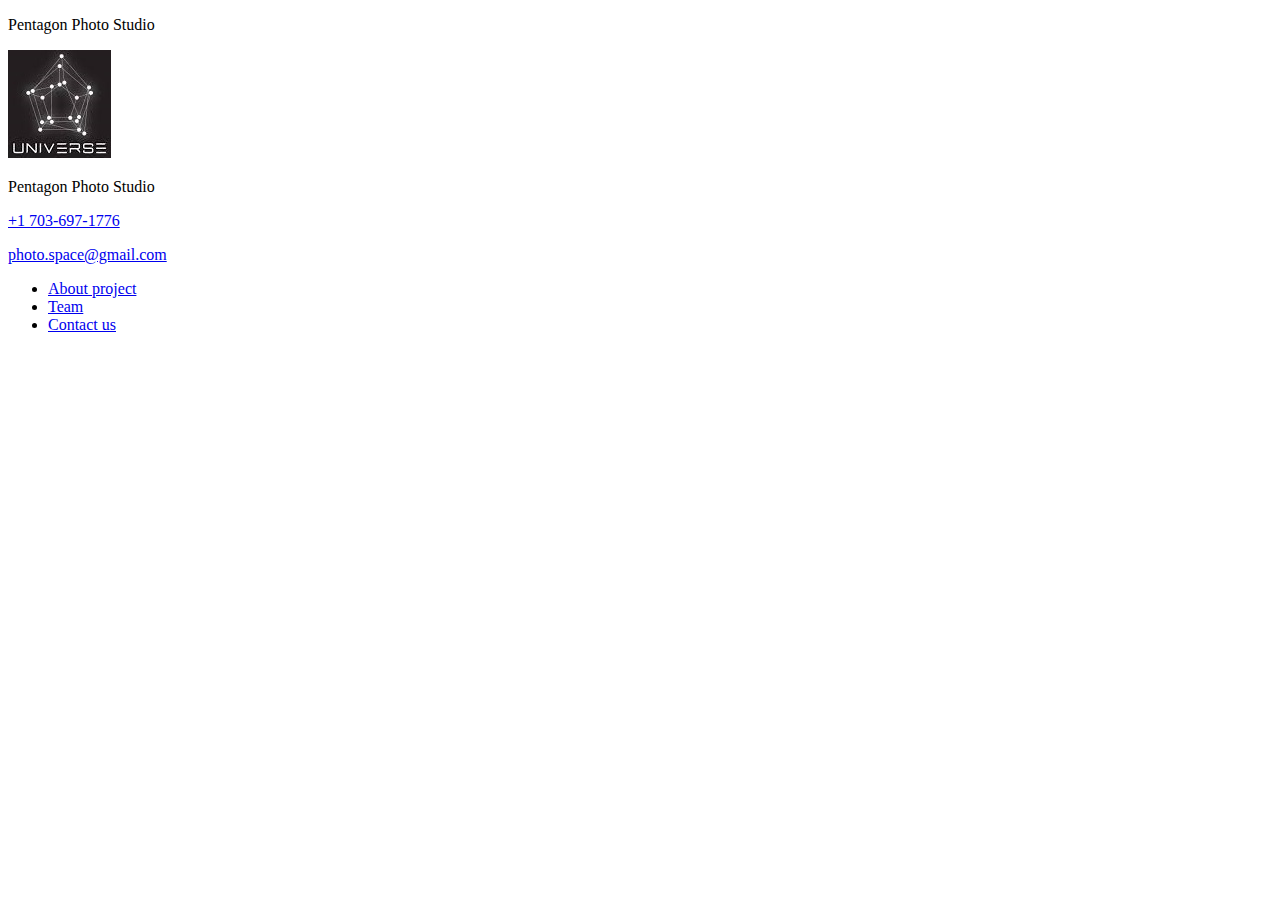
==== index.html @ bc31dbc4 "Rename index1.html to index.html" ====
<!DOCTYPE html>
<html lang="en">
<head>
    <meta charset="UTF-8">
    <meta name="viewport" content="width=device-width, initial-scale=1.0">
    <meta http-equiv="X-UA-Compatible" content="ie=edge">
    <title>Pentagon Photo Studio</title>
</head>
<body>
<p>Pentagon Photo Studio</p>

    <header class="header">
        <div class="container">

            <div class="header_top">

                <div class="logo">
                    <a href="#">
                        <img src="img/logo.jpg" alt="Pentagon Universe">
                    </a>
                </div>

                <p>Pentagon Photo Studio</p>

                <p><a href="tel:+1 703-697-1776">+1 703-697-1776</a></p>
                <p><a href="mailto:photo.space@gmail.com">photo.space@gmail.com</a></p>

                <nav class="menu">
                    <ul>
                        <li><a href="About_project.html">About project</a></li>
                        <li><a href="Team.html">Team</a></li>
                        <li><a href="Contact_us.html">Contact us</a></li>
                    </ul>
                </nav>

            </div>
        </div>
    </header>

</body>
</html>
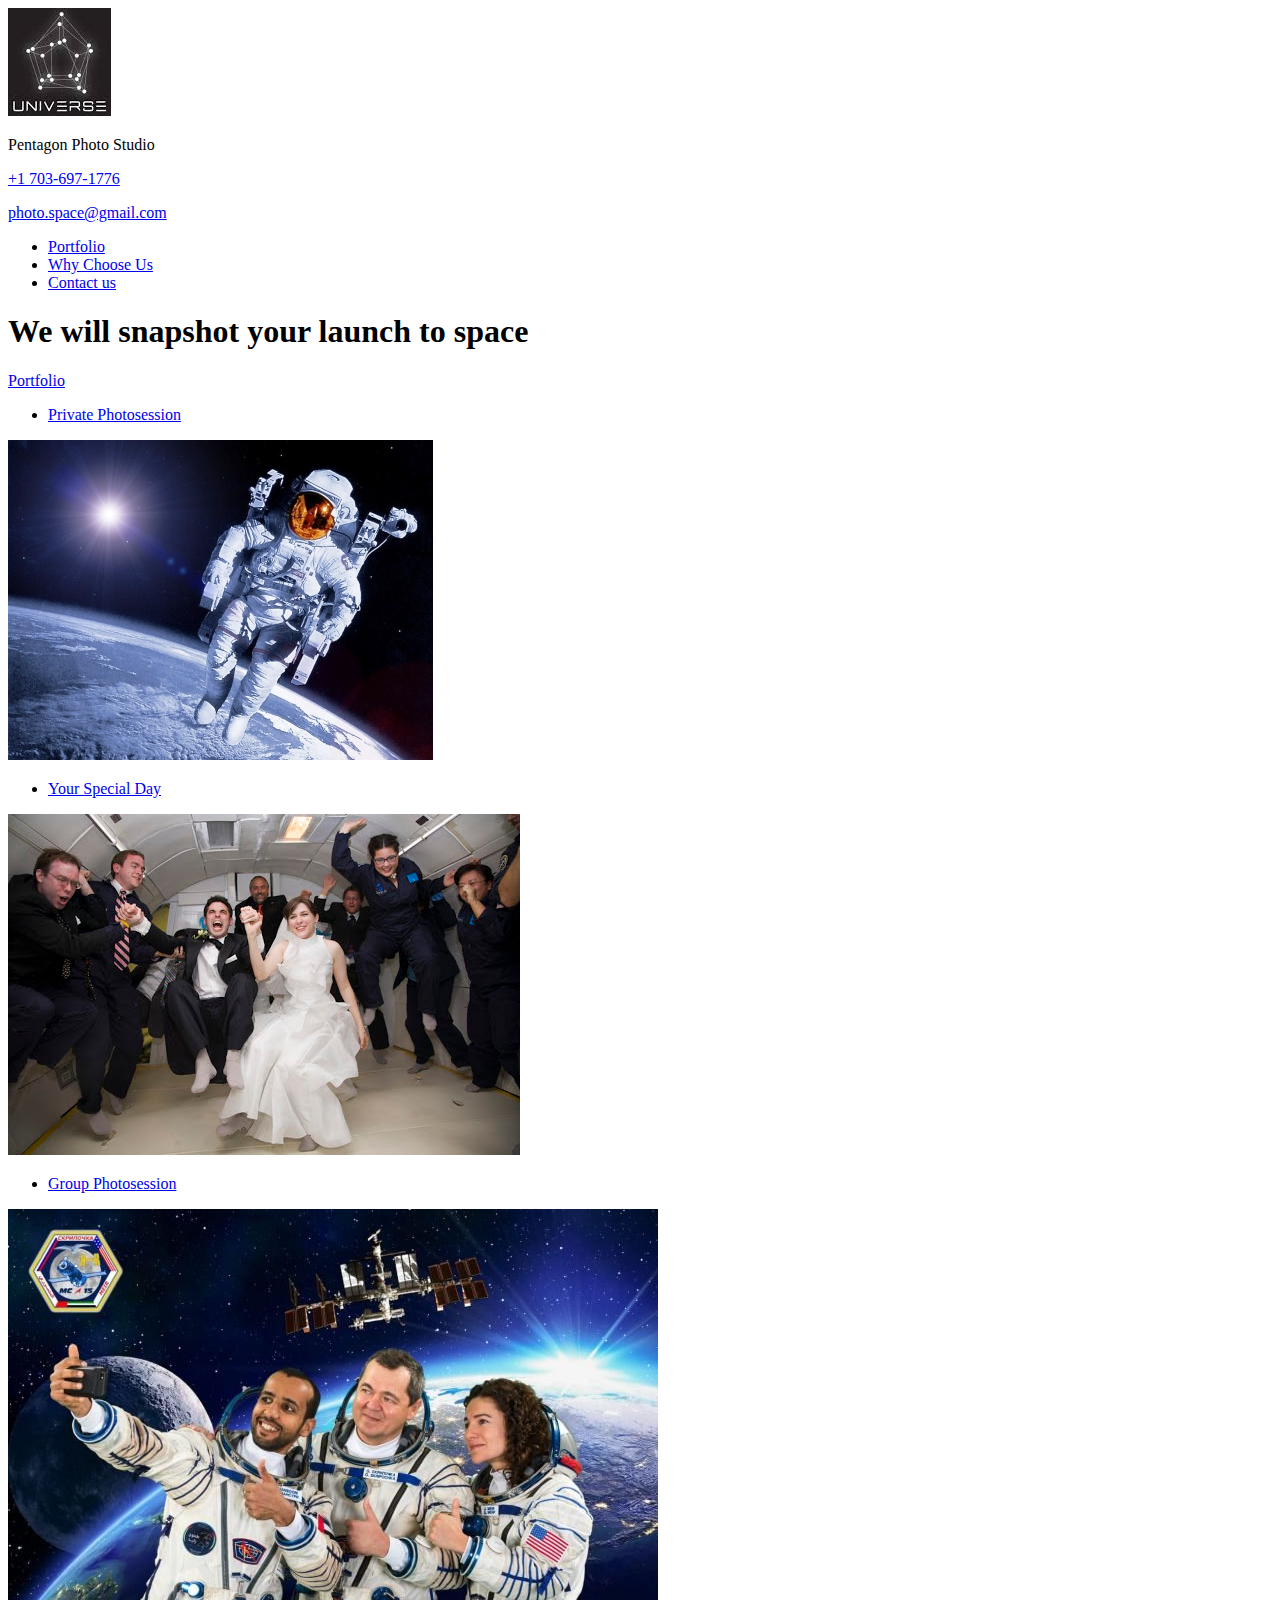
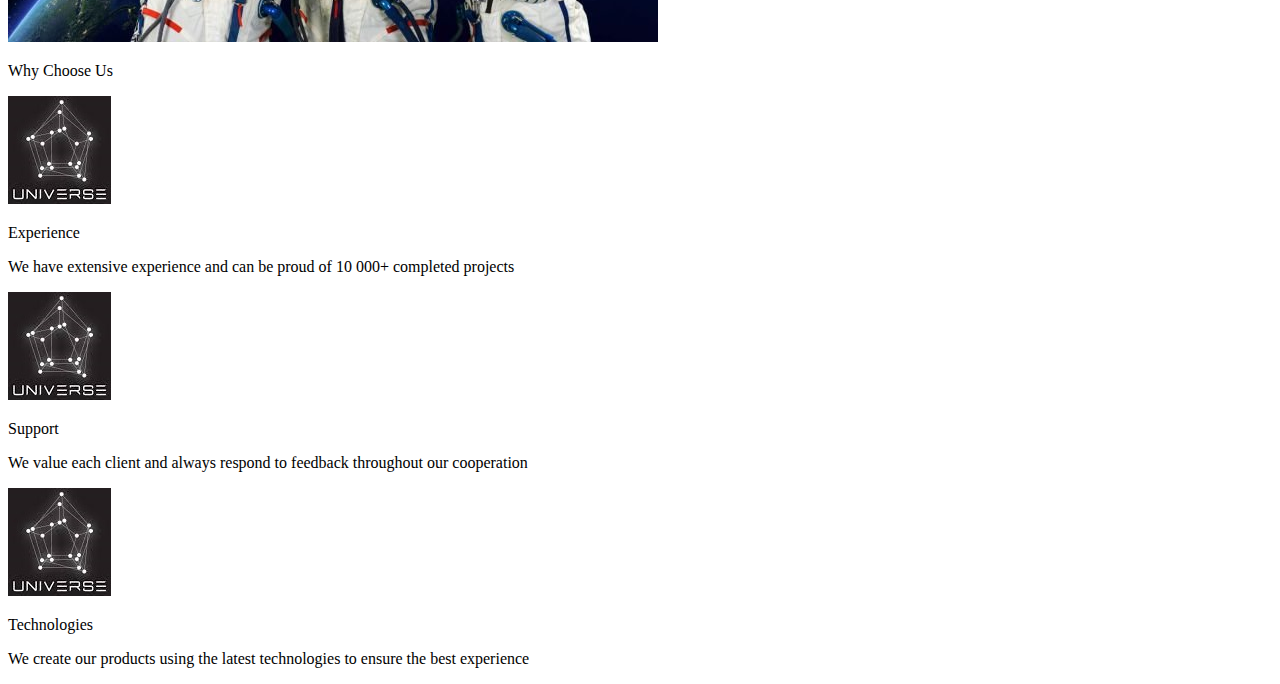
==== commit aa48b4dd: "html+css" ====
--- a/index.html
+++ b/index.html
@@ -5,9 +5,9 @@
     <meta name="viewport" content="width=device-width, initial-scale=1.0">
     <meta http-equiv="X-UA-Compatible" content="ie=edge">
     <title>Pentagon Photo Studio</title>
+
 </head>
 <body>
-<p>Pentagon Photo Studio</p>
 
     <header class="header">
         <div class="container">
@@ -22,14 +22,14 @@
 
                 <p>Pentagon Photo Studio</p>
 
-                <p><a href="tel:+1 703-697-1776">+1 703-697-1776</a></p>
+                <p><a href="tel:+17036971776">+1 703-697-1776</a></p>
                 <p><a href="mailto:photo.space@gmail.com">photo.space@gmail.com</a></p>
 
                 <nav class="menu">
                     <ul>
-                        <li><a href="About_project.html">About project</a></li>
-                        <li><a href="Team.html">Team</a></li>
-                        <li><a href="Contact_us.html">Contact us</a></li>
+                        <li><a href="portfolio.html">Portfolio</a></li>
+                        <li><a href="why_choose_us">Why Choose Us</a></li>
+                        <li><a href="contact_us.html">Contact us</a></li>
                     </ul>
                 </nav>
 
@@ -37,5 +37,47 @@
         </div>
     </header>
 
+        <div class="portfolio">
+            <h1>We will snapshot your launch to space</h1>
+            <a href="portfolio.html">Portfolio</a>
+                <ul>
+                <li><a href="portfolio.html">Private Photosession</a></li>
+                </ul>
+                <img src="img/cosmo.jpg" alt="Cosmonaut in Open Space">
+
+                <ul>
+                <li><a href="portfolio.html">Your Special Day</a></li>
+                </ul>
+                <img src="img/cosmo3.jpg" alt="wedding Day in Open Space">
+
+                <ul>
+                <li><a href="portfolio.html">Group Photosession</a></li>
+                </ul>
+                <img src="img/cosmo2.jpg" alt="Сool Guys in Open Space">
+                
+        </div>
+
+        <div class="why_choose_us">
+            <p>Why Choose Us</p>
+
+            <img src="img/logo.jpg" alt="Experience">
+            <p>Experience</p>
+            <p>We have extensive experience and can be proud of  10 000+ completed projects</p>
+            
+            <img src="img/logo.jpg" alt="Support">
+            <p>Support</p>
+            <p>We value each client and always respond to feedback throughout our cooperation</p>
+            
+            <img src="img/logo.jpg" alt="Technologies">
+            <p>Technologies</p>
+            <p>We create our products using the latest technologies to ensure the best experience</p>
+            
+        </div>
+
+        <div class="contact_us">
+
+        </div>
+
+
 </body>
 </html>
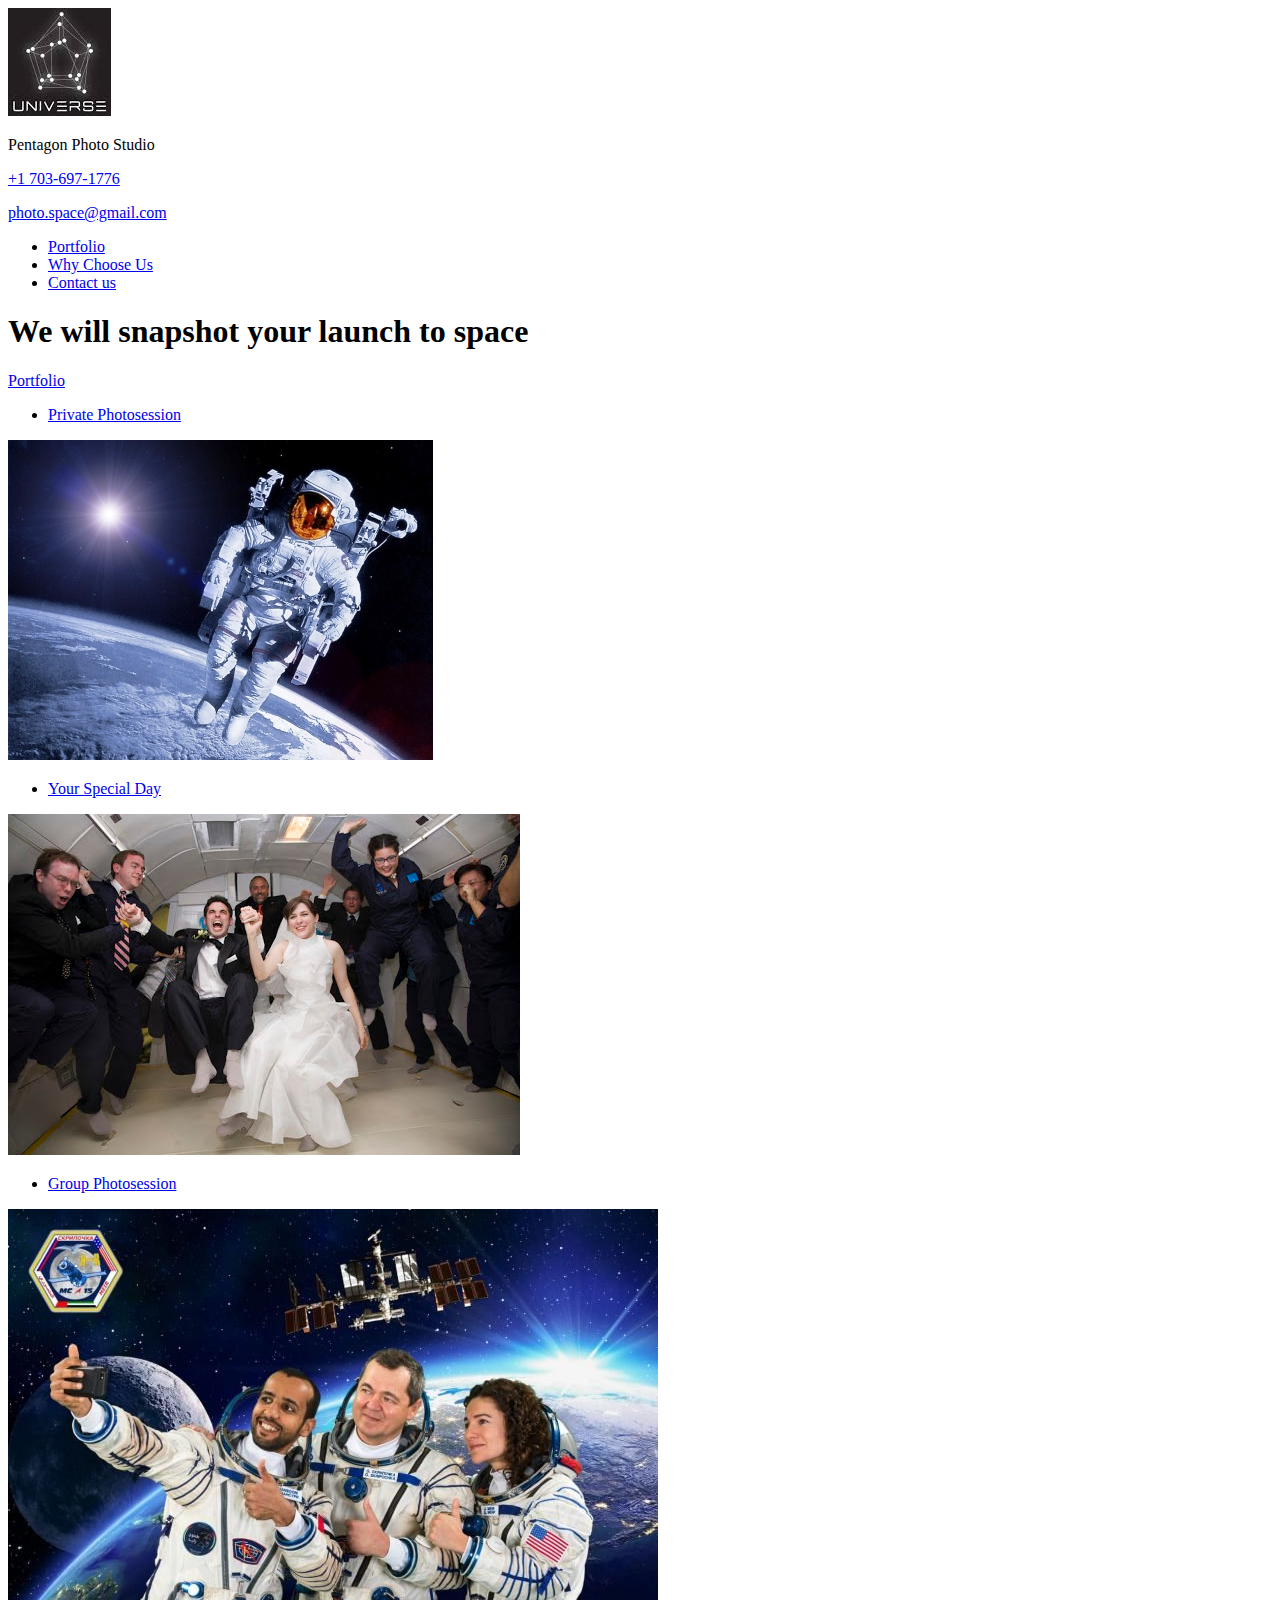
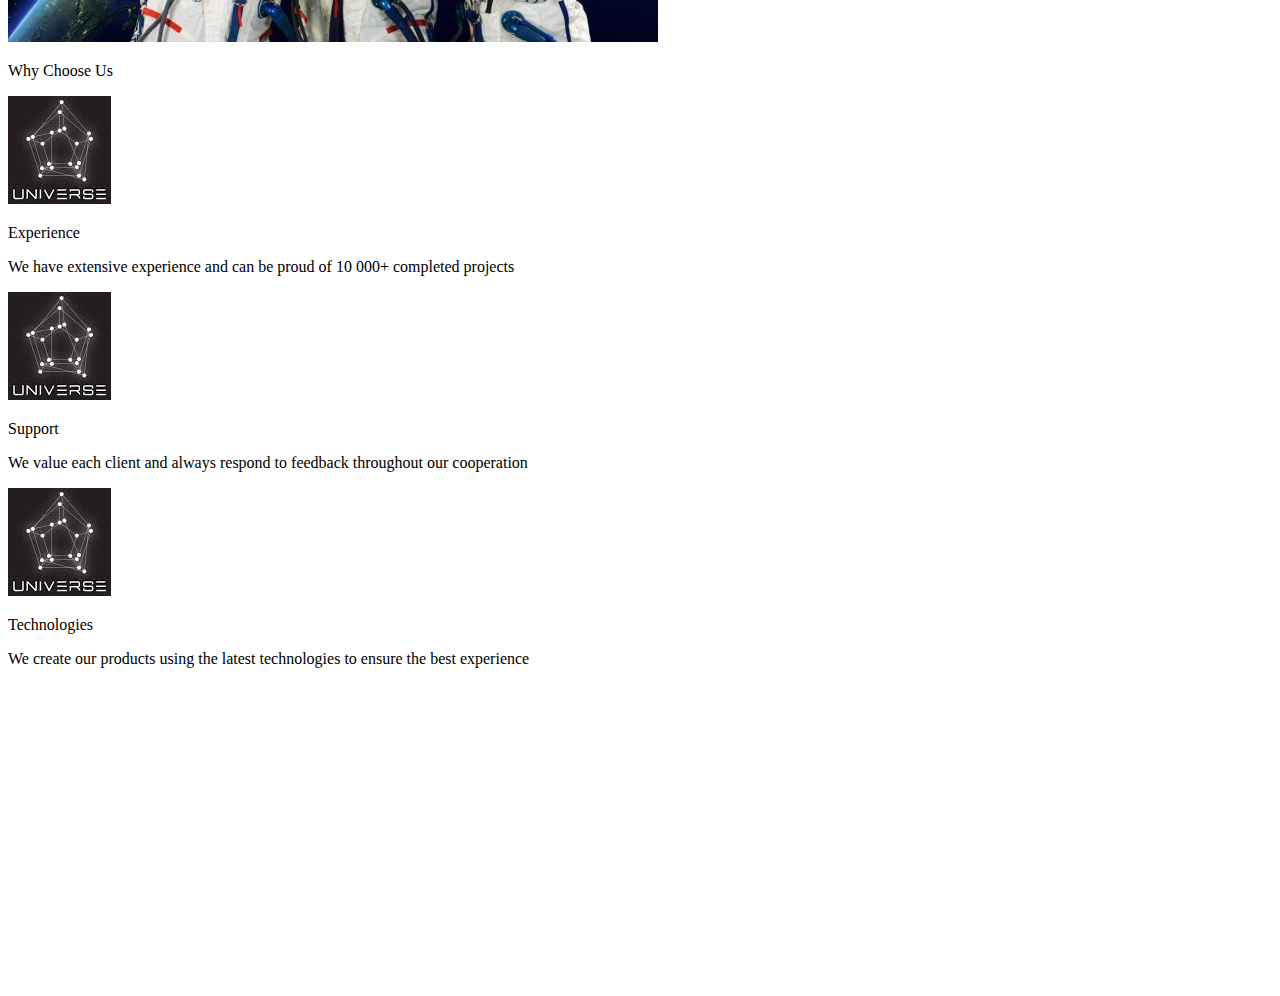
==== commit ea6e9137: "Map" ====
--- a/index.html
+++ b/index.html
@@ -75,7 +75,10 @@
         </div>
 
         <div class="contact_us">
-
+            
+            <div class="google_maps">
+                <iframe src="https://www.google.com/maps/embed?pb=!1m18!1m12!1m3!1d3106.2797319040046!2d-77.05855398515571!3d38.871841356056244!2m3!1f0!2f0!3f0!3m2!1i1024!2i768!4f13.1!3m3!1m2!1s0x89b7ab9a6c1f49d3%3A0x35ebc05b657f7127!2sUS%20Defense%20Department!5e0!3m2!1sru!2sua!4v1581928015168!5m2!1sru!2sua" width="50%" height="300" frameborder="0" style="border:0;" allowfullscreen=""></iframe>
+            </div>
         </div>
 
 
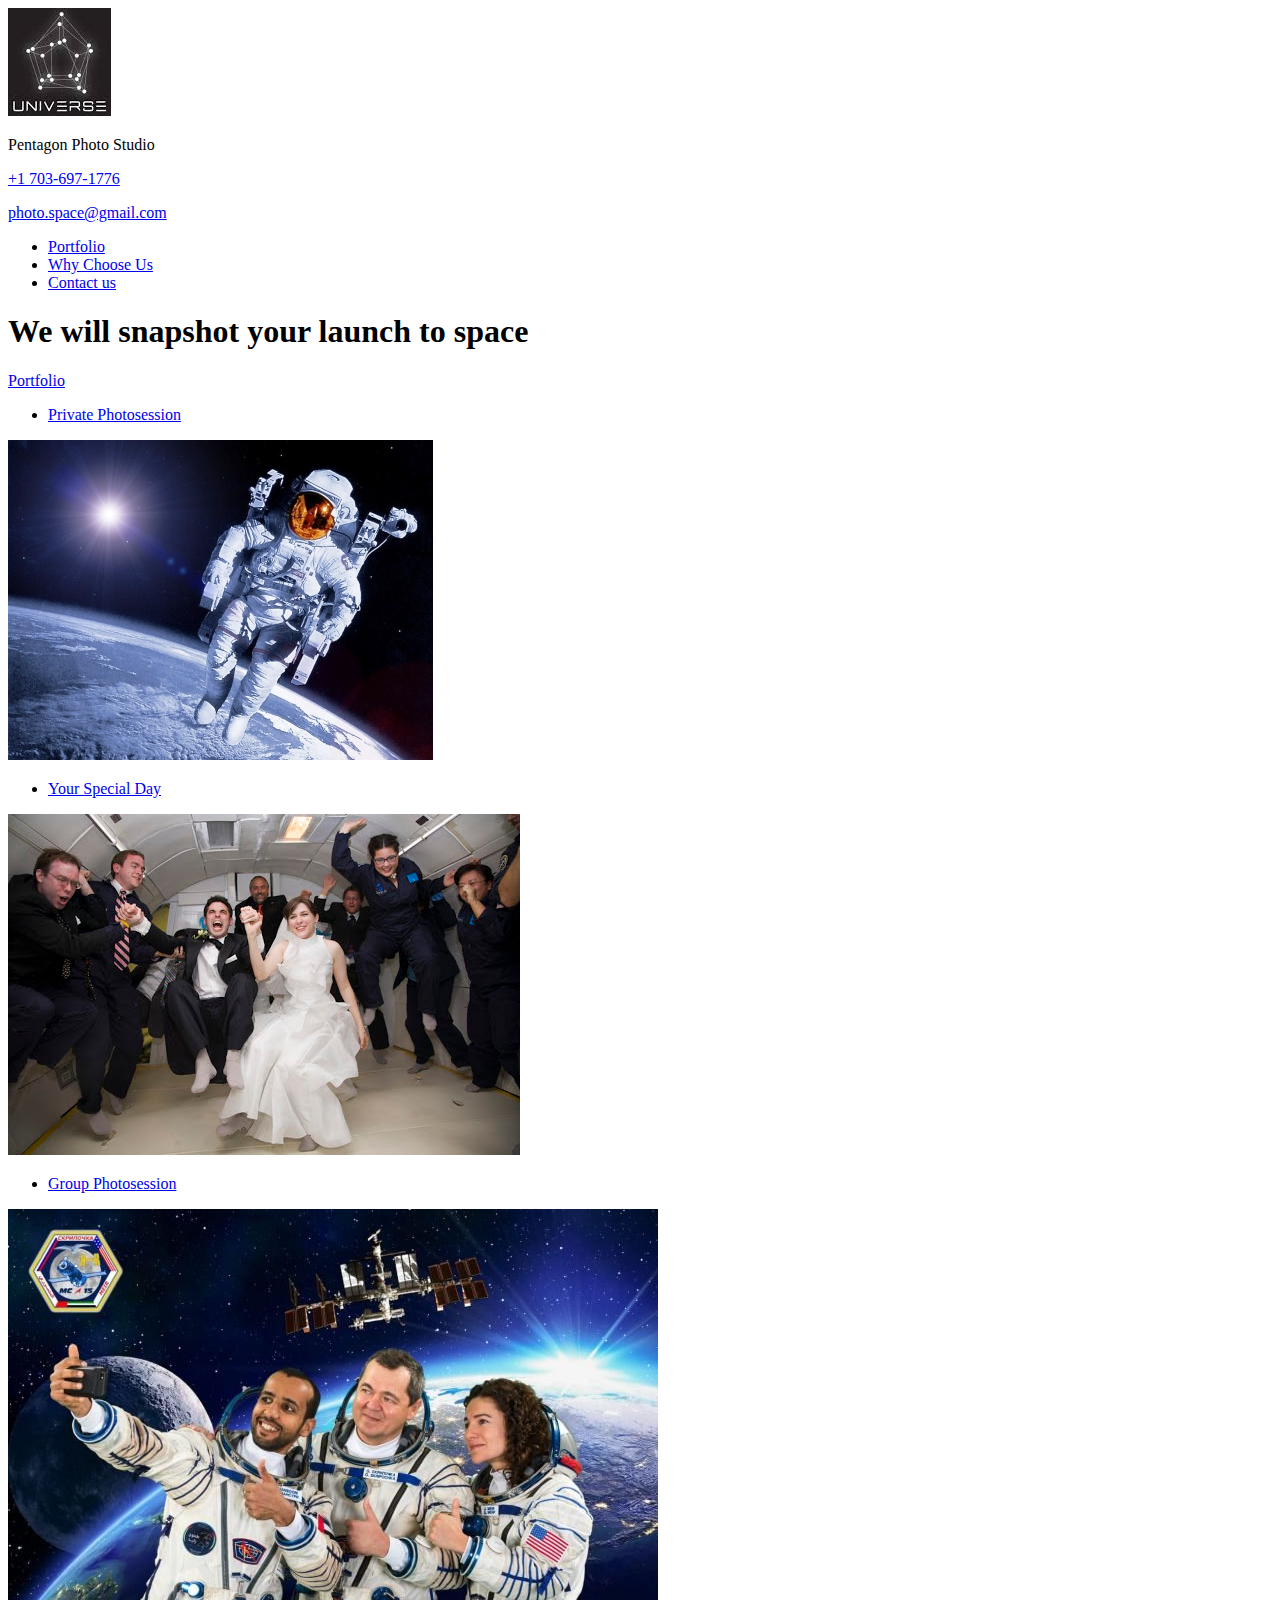
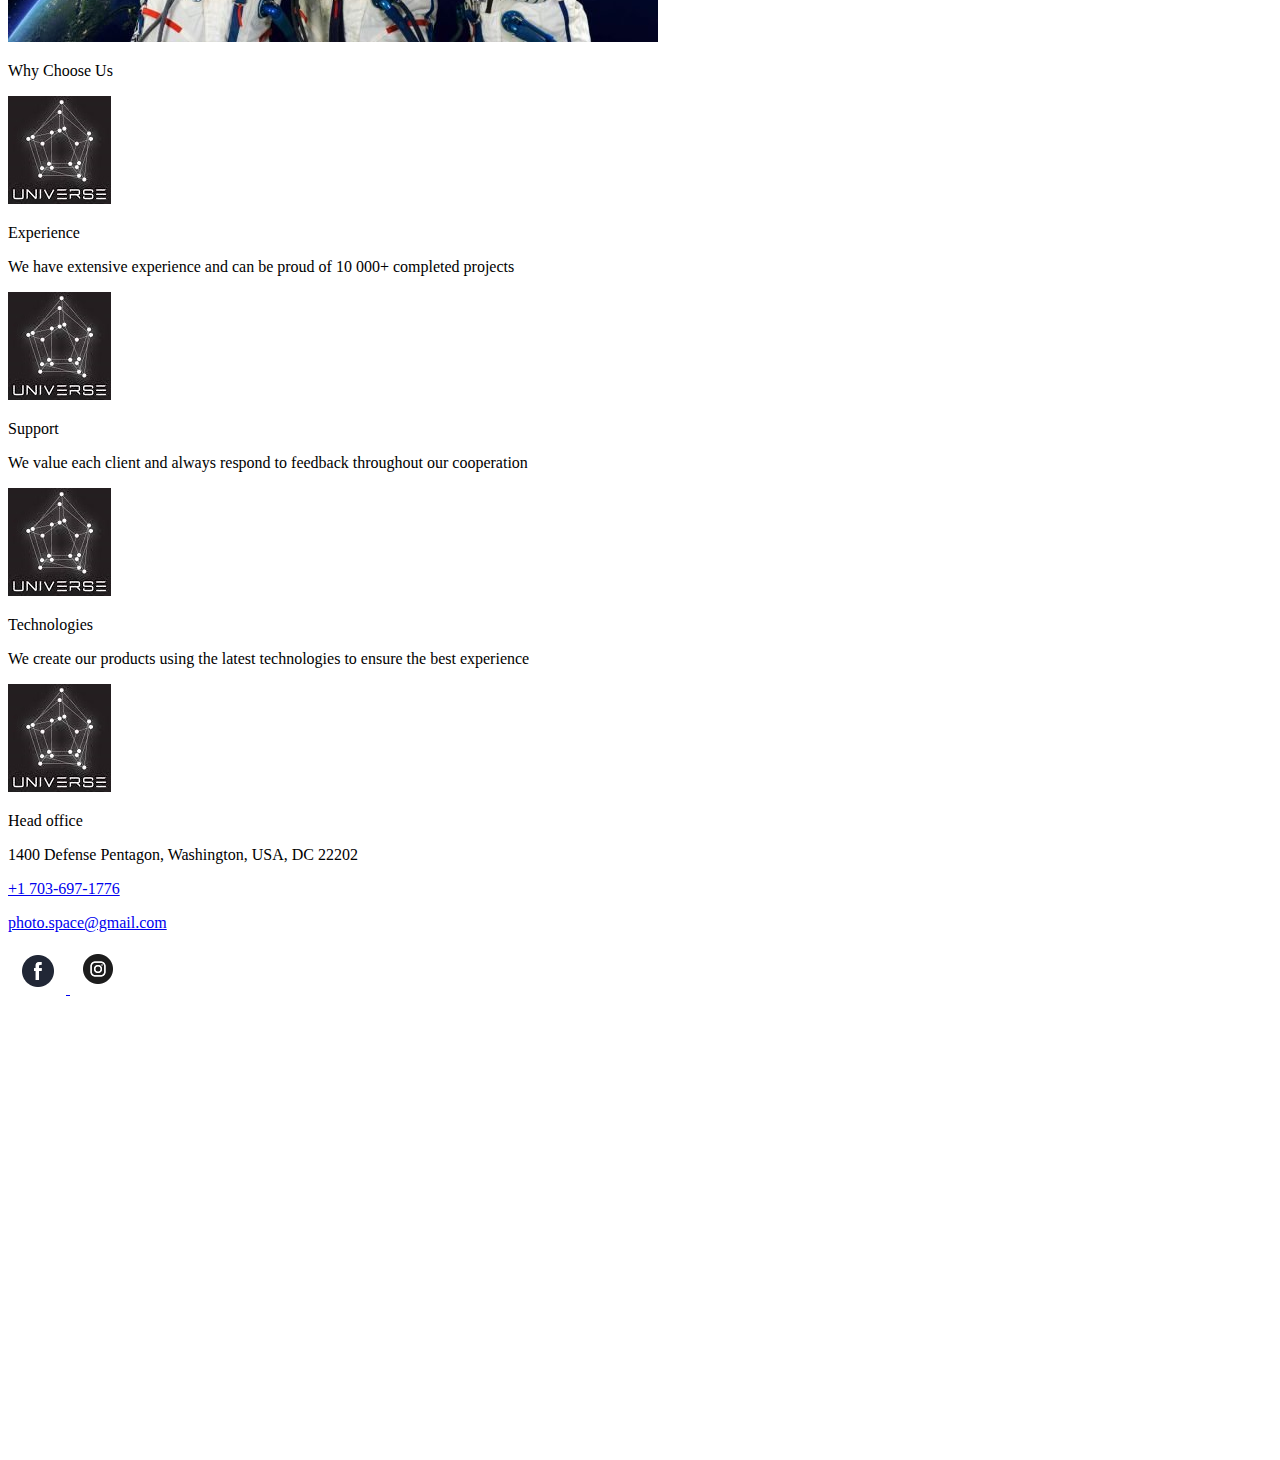
==== commit 032b6462: "html+js" ====
--- a/index.html
+++ b/index.html
@@ -5,6 +5,7 @@
     <meta name="viewport" content="width=device-width, initial-scale=1.0">
     <meta http-equiv="X-UA-Compatible" content="ie=edge">
     <title>Pentagon Photo Studio</title>
+    <link href="css/index.css" rel=”stylesheet” type=”text/css” >
 
 </head>
 <body>
@@ -43,17 +44,17 @@
                 <ul>
                 <li><a href="portfolio.html">Private Photosession</a></li>
                 </ul>
-                <img src="img/cosmo.jpg" alt="Cosmonaut in Open Space">
+                <img src="img/cosmo.jpg" class="rounded float-left" alt="Cosmonaut in Open Space">
 
                 <ul>
                 <li><a href="portfolio.html">Your Special Day</a></li>
                 </ul>
-                <img src="img/cosmo3.jpg" alt="wedding Day in Open Space">
+                <img src="img/cosmo3.jpg"  class="rounded mx-auto d-block" alt="wedding Day in Open Space">
 
                 <ul>
                 <li><a href="portfolio.html">Group Photosession</a></li>
                 </ul>
-                <img src="img/cosmo2.jpg" alt="Сool Guys in Open Space">
+                <img src="img/cosmo2.jpg" class="rounded float-right" alt="Сool Guys in Open Space">
                 
         </div>
 
@@ -75,12 +76,24 @@
         </div>
 
         <div class="contact_us">
-            
+            <div class="contact_inf">
+                <img src="img/logo.jpg" alt="Pentagon Universe">
+                <p>Head office</p>
+                <p>1400 Defense Pentagon, Washington, USA, DC 22202</p>
+                <p><a href="tel:+17036971776">+1 703-697-1776</a></p>
+                <p><a href="mailto:photo.space@gmail.com">photo.space@gmail.com</a></p>
+                    <a href="https://www.facebook.com/pentagon.unitedcube/">
+                        <img src="img/fb.png" alt="fb_link">
+                    </a>
+                    <a href="https://www.instagram.com/cube_ptg/?hl=ru">
+                        <img src="img/insta.png" alt="instagram_link">
+                    </a>
+            </div>
             <div class="google_maps">
-                <iframe src="https://www.google.com/maps/embed?pb=!1m18!1m12!1m3!1d3106.2797319040046!2d-77.05855398515571!3d38.871841356056244!2m3!1f0!2f0!3f0!3m2!1i1024!2i768!4f13.1!3m3!1m2!1s0x89b7ab9a6c1f49d3%3A0x35ebc05b657f7127!2sUS%20Defense%20Department!5e0!3m2!1sru!2sua!4v1581928015168!5m2!1sru!2sua" width="50%" height="300" frameborder="0" style="border:0;" allowfullscreen=""></iframe>
+                <iframe src="https://www.google.com/maps/embed?pb=!1m18!1m12!1m3!1d3106.2797319040046!2d-77.05855398515571!3d38.871841356056244!2m3!1f0!2f0!3f0!3m2!1i1024!2i768!4f13.1!3m3!1m2!1s0x89b7ab9a6c1f49d3%3A0x35ebc05b657f7127!2sUS%20Defense%20Department!5e0!3m2!1sen!2sua!4v1581947713968!5m2!1sen!2sua" width=100% height="450" frameborder="0" style="border:0;" allowfullscreen=""></iframe>
             </div>
         </div>
 
-
+    <script src="js/index.js"
 </body>
 </html>
--- a/css/index.css
+++ b/css/index.css
@@ -0,0 +1,15 @@
+div.body {
+    position: relative;
+    align-items: center;
+    justify-content: center
+    display: flex;}
+div.header_top {
+    margin: 100px auto;
+    background: gray;
+    position: absolute;
+    top: 50%;
+    left: 50%;
+    margin-right: -50%;
+    transform: translate(-50%, -50%) }
+    height: 10em;}
+
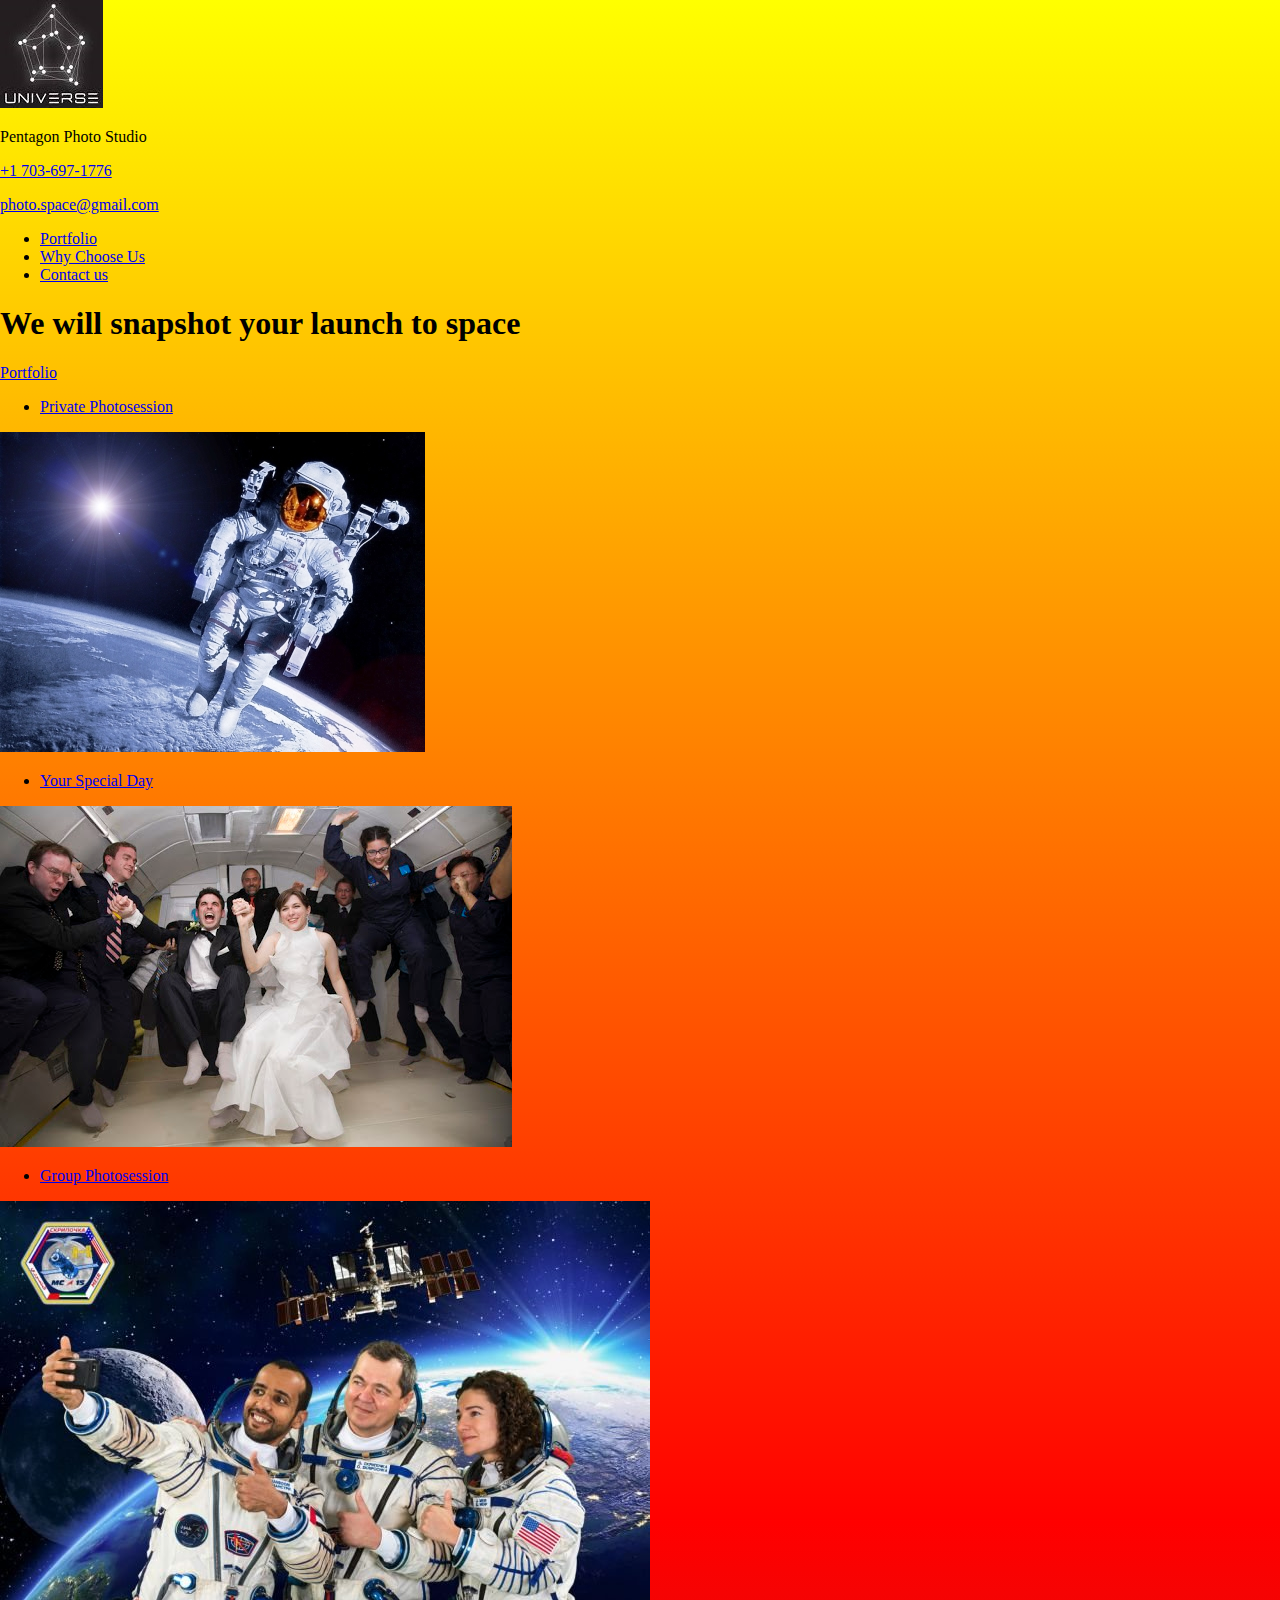
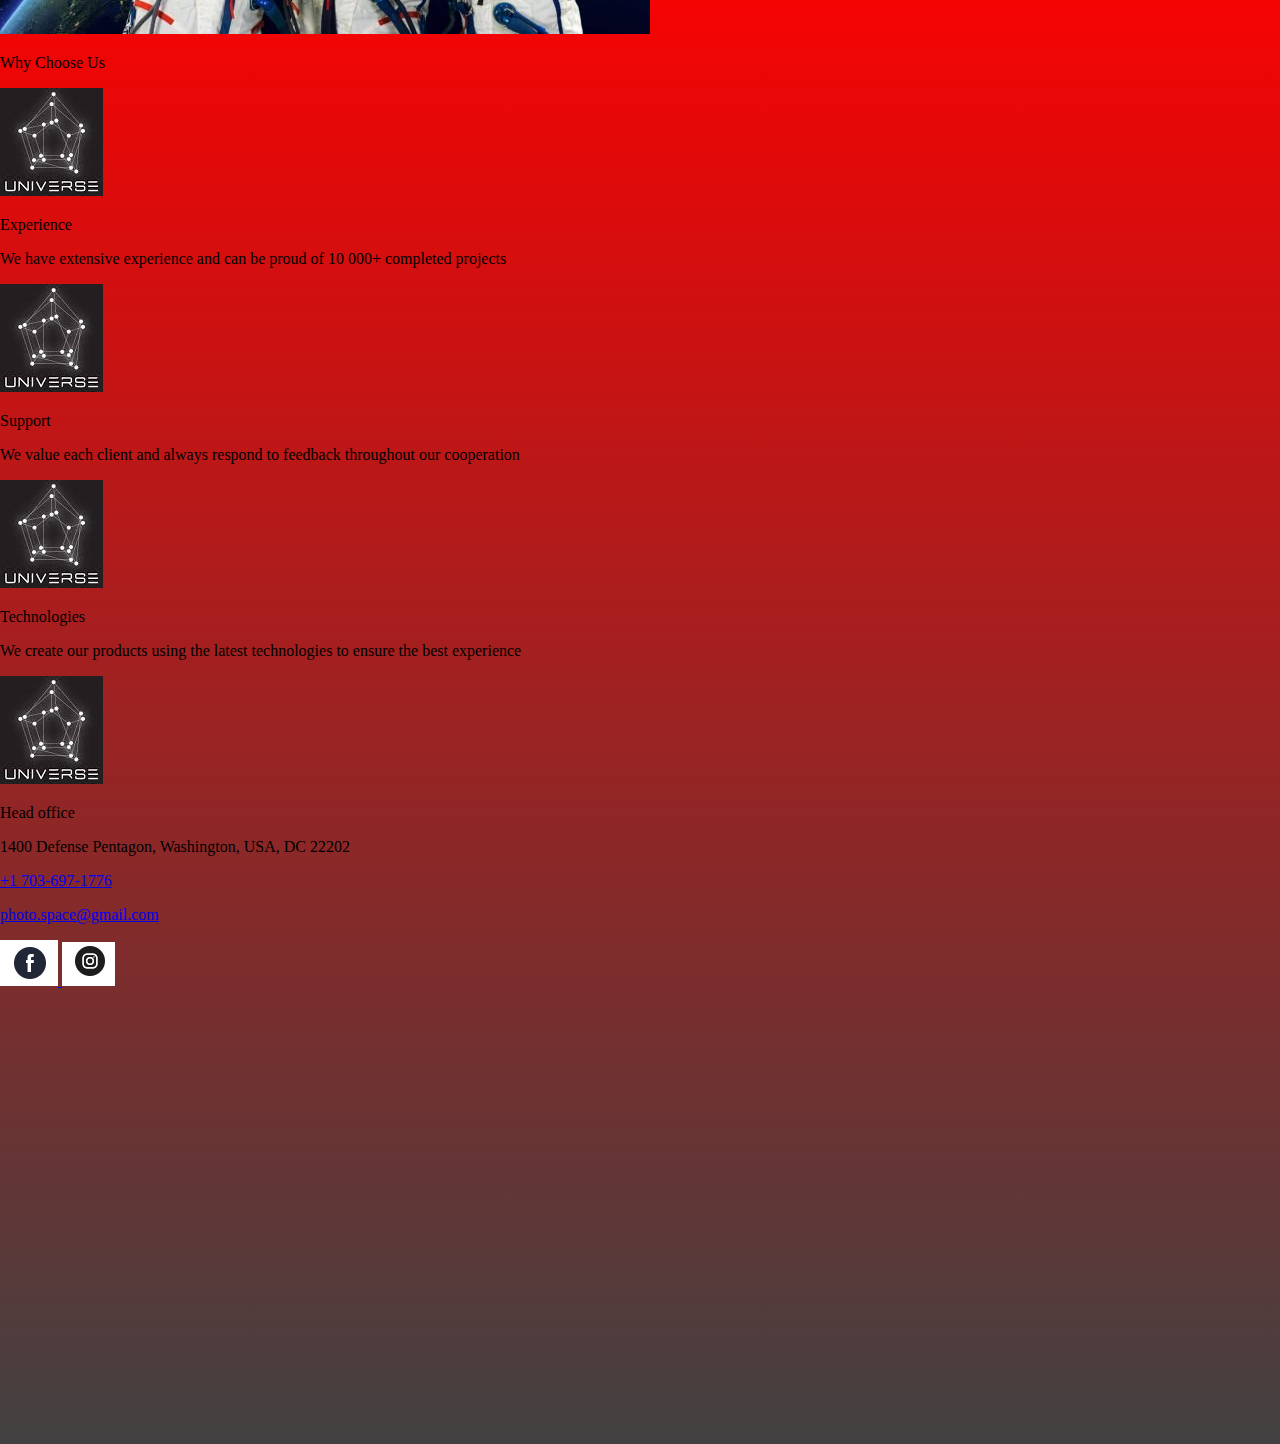
==== commit 1521d4db: "kjh" ====
--- a/index.html
+++ b/index.html
@@ -5,7 +5,7 @@
     <meta name="viewport" content="width=device-width, initial-scale=1.0">
     <meta http-equiv="X-UA-Compatible" content="ie=edge">
     <title>Pentagon Photo Studio</title>
-    <link href="css/index.css" rel=”stylesheet” type=”text/css” >
+    <link href="css/index.css" rel="stylesheet" type="text/css" >
 
 </head>
 <body>
@@ -13,7 +13,7 @@
     <header class="header">
         <div class="container">
 
-            <div class="header_top">
+            <div class="header__top">
 
                 <div class="logo">
                     <a href="#">
@@ -94,6 +94,8 @@
             </div>
         </div>
 
-    <script src="js/index.js"
+    <script src="js/index.js"></script>
+
 </body>
+
 </html>
--- a/css/index.css
+++ b/css/index.css
@@ -1,15 +1,5 @@
-div.body {
-    position: relative;
-    align-items: center;
-    justify-content: center
-    display: flex;}
-div.header_top {
-    margin: 100px auto;
-    background: gray;
-    position: absolute;
-    top: 50%;
-    left: 50%;
-    margin-right: -50%;
-    transform: translate(-50%, -50%) }
-    height: 10em;}
+body {
+    margin: 0;
+    background: linear-gradient(to bottom, yellow, red, #424141);
+}
 
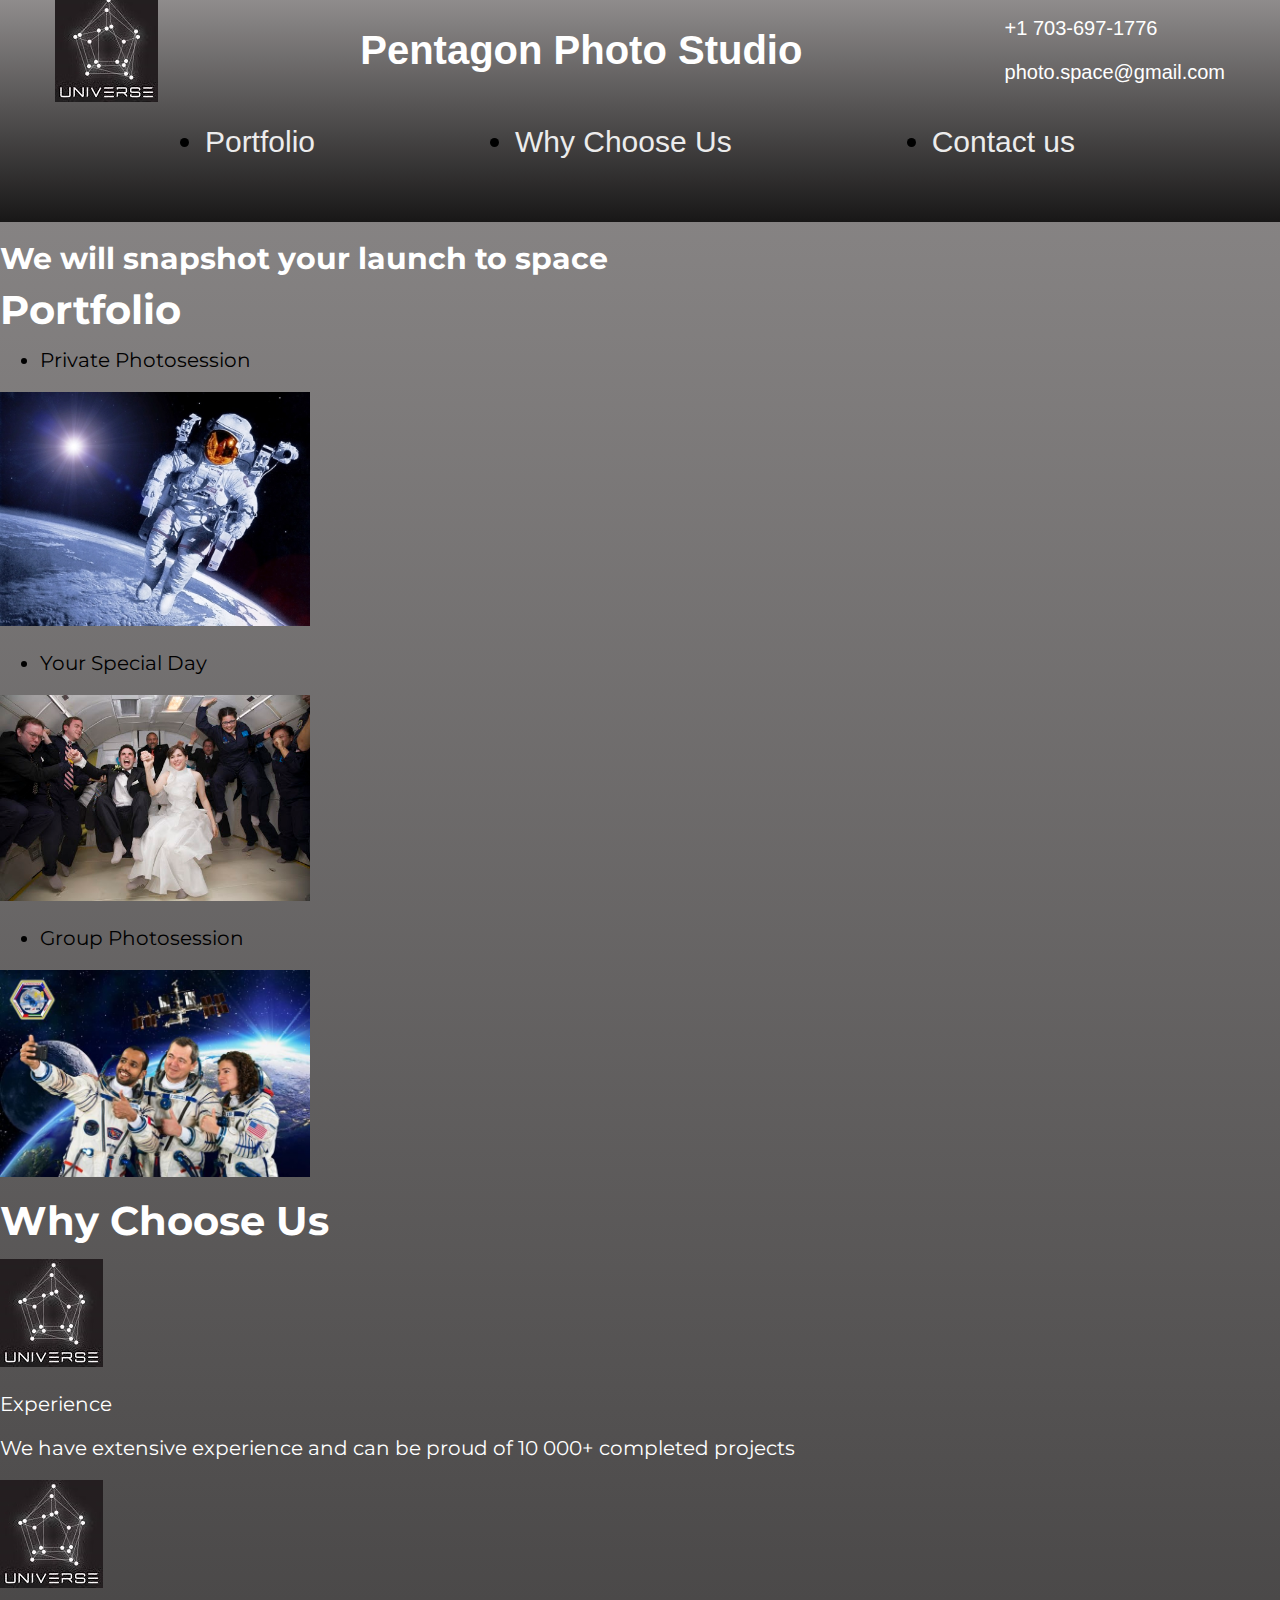
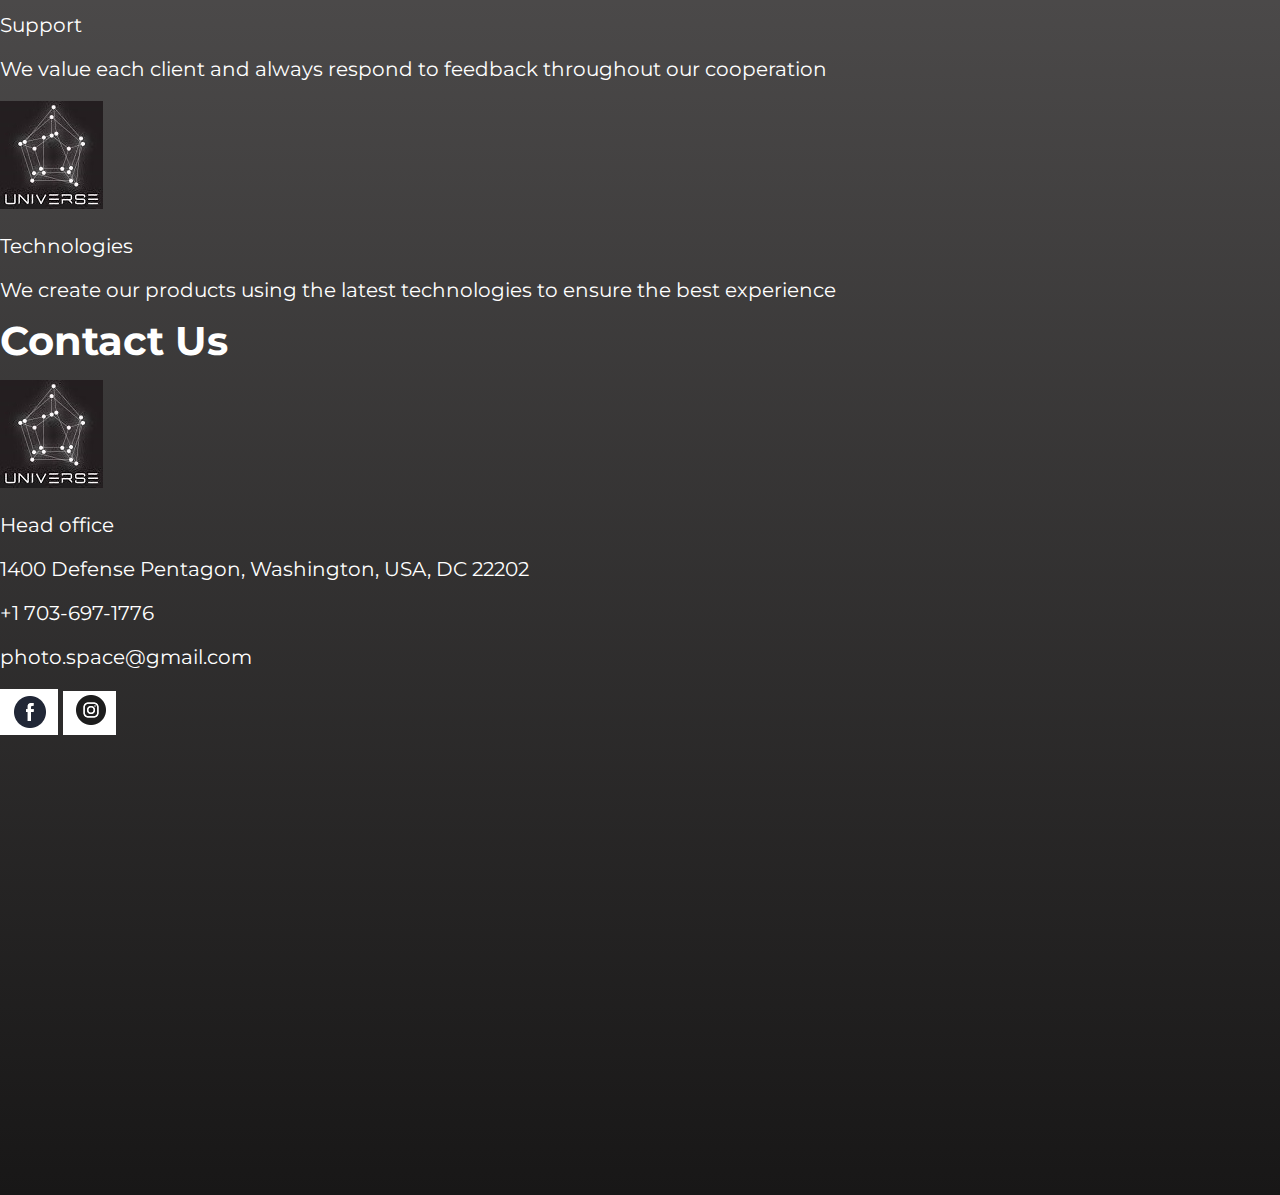
==== commit 0ea1aced: "jj" ====
--- a/index.html
+++ b/index.html
@@ -5,6 +5,7 @@
     <meta name="viewport" content="width=device-width, initial-scale=1.0">
     <meta http-equiv="X-UA-Compatible" content="ie=edge">
     <title>Pentagon Photo Studio</title>
+    <link href="https://fonts.googleapis.com/css?family=Montserrat:400,600i&display=swap" rel="stylesheet">
     <link href="css/index.css" rel="stylesheet" type="text/css" >
 
 </head>
@@ -21,45 +22,45 @@
                     </a>
                 </div>
 
-                <p>Pentagon Photo Studio</p>
+                <h1 class="pfs">Pentagon Photo Studio</h1>
 
+                <div class="tel.email">
                 <p><a href="tel:+17036971776">+1 703-697-1776</a></p>
                 <p><a href="mailto:photo.space@gmail.com">photo.space@gmail.com</a></p>
-
-                <nav class="menu">
-                    <ul>
-                        <li><a href="portfolio.html">Portfolio</a></li>
-                        <li><a href="why_choose_us">Why Choose Us</a></li>
-                        <li><a href="contact_us.html">Contact us</a></li>
+                </div> 
+            </div>
+            <nav class="menu">
+                    <ul class="menu__list">
+                        <li><a href="#">Portfolio</a></li>
+                        <li><a href="#">Why Choose Us</a></li>
+                        <li><a href="#">Contact us</a></li>
                     </ul>
-                </nav>
-
-            </div>
+             </nav>
         </div>
     </header>
 
         <div class="portfolio">
-            <h1>We will snapshot your launch to space</h1>
-            <a href="portfolio.html">Portfolio</a>
+            <h2>We will snapshot your launch to space</h2>
+            <h1>Portfolio</h1>
                 <ul>
                 <li><a href="portfolio.html">Private Photosession</a></li>
                 </ul>
-                <img src="img/cosmo.jpg" class="rounded float-left" alt="Cosmonaut in Open Space">
+                <img src="img/cosmo.jpg" class="rounded float-left" alt="Cosmonaut in Open Space" width="310">
 
                 <ul>
                 <li><a href="portfolio.html">Your Special Day</a></li>
                 </ul>
-                <img src="img/cosmo3.jpg"  class="rounded mx-auto d-block" alt="wedding Day in Open Space">
+                <img src="img/cosmo3.jpg"  class="rounded mx-auto d-block" alt="wedding Day in Open Space" width="310">
 
                 <ul>
                 <li><a href="portfolio.html">Group Photosession</a></li>
                 </ul>
-                <img src="img/cosmo2.jpg" class="rounded float-right" alt="Сool Guys in Open Space">
+                <img src="img/cosmo2.jpg" class="rounded float-right" alt="Сool Guys in Open Space" width="310">
                 
         </div>
 
         <div class="why_choose_us">
-            <p>Why Choose Us</p>
+            <h1>Why Choose Us</h1>
 
             <img src="img/logo.jpg" alt="Experience">
             <p>Experience</p>
@@ -75,7 +76,9 @@
             
         </div>
 
+
         <div class="contact_us">
+            <h1>Contact Us</h1>
             <div class="contact_inf">
                 <img src="img/logo.jpg" alt="Pentagon Universe">
                 <p>Head office</p>
@@ -90,7 +93,7 @@
                     </a>
             </div>
             <div class="google_maps">
-                <iframe src="https://www.google.com/maps/embed?pb=!1m18!1m12!1m3!1d3106.2797319040046!2d-77.05855398515571!3d38.871841356056244!2m3!1f0!2f0!3f0!3m2!1i1024!2i768!4f13.1!3m3!1m2!1s0x89b7ab9a6c1f49d3%3A0x35ebc05b657f7127!2sUS%20Defense%20Department!5e0!3m2!1sen!2sua!4v1581947713968!5m2!1sen!2sua" width=100% height="450" frameborder="0" style="border:0;" allowfullscreen=""></iframe>
+                <iframe src="https://www.google.com/maps/embed?pb=!1m18!1m12!1m3!1d3106.2797319040046!2d-77.05855398515571!3d38.871841356056244!2m3!1f0!2f0!3f0!3m2!1i1024!2i768!4f13.1!3m3!1m2!1s0x89b7ab9a6c1f49d3%3A0x35ebc05b657f7127!2sUS%20Defense%20Department!5e0!3m2!1sen!2sua!4v1581947713968!5m2!1sen!2sua" width=50% height="450" frameborder="0" style="border:0;" allowfullscreen=""></iframe>
             </div>
         </div>
 
--- a/css/index.css
+++ b/css/index.css
@@ -1,5 +1,80 @@
+*{
+    box-sizing: border-box;
+}
 body {
+    font-family: 'Montserrat', sans-serif;
     margin: 0;
-    background: linear-gradient(to bottom, yellow, red, #424141);
+    background: linear-gradient(to bottom, rgb(143, 140, 140), #181717);
+    font-size: 20px;
+    line-height: 24px;
+  }
+
+  a{
+      text-decoration: none;
+      color: inherit;
+  }
+  h1{
+      color: white;
+  }
+
+  h2{
+      color: white;
+  }
+  p{
+      color: white;
+  }
+
+.header{
+    background-image: linear-gradient(to bottom, rgb(143, 140, 140), #181717);
+    min-height: 222px;
+    background-repeat: no-repeat;
+    background-size: cover;
+    background-position: top center;
 }
 
+.container {
+    font-family: sans-serif;
+    max-width: 1200px;
+    margin-left: auto;
+    margin-right: auto;
+    padding-left: 15px;
+    padding-right: 15px;
+}
+
+.header__top{
+    display: flex;
+    justify-content: space-between;
+    height: 100px;
+    align-items: center;
+}
+
+.menu__list{
+    display: flex;
+    justify-content: space-around;
+    align-items: flex-end;
+    margin-left: auto;
+    margin-right: auto;
+    padding-left: 50px;
+    padding-right: 50px;
+    font-size: 150%;
+}
+
+.menu__list li + li{
+    padding-left: 0.05px;
+}
+
+.menu__list a{
+    opacity: 0.9;
+    color: white;
+    font-weight: 400;
+    transition: all 0.6s;
+}
+
+.menu__list a:hover{
+    opacity: 1;
+    color: yellowgreen;
+}
+
+.pfs{
+    
+}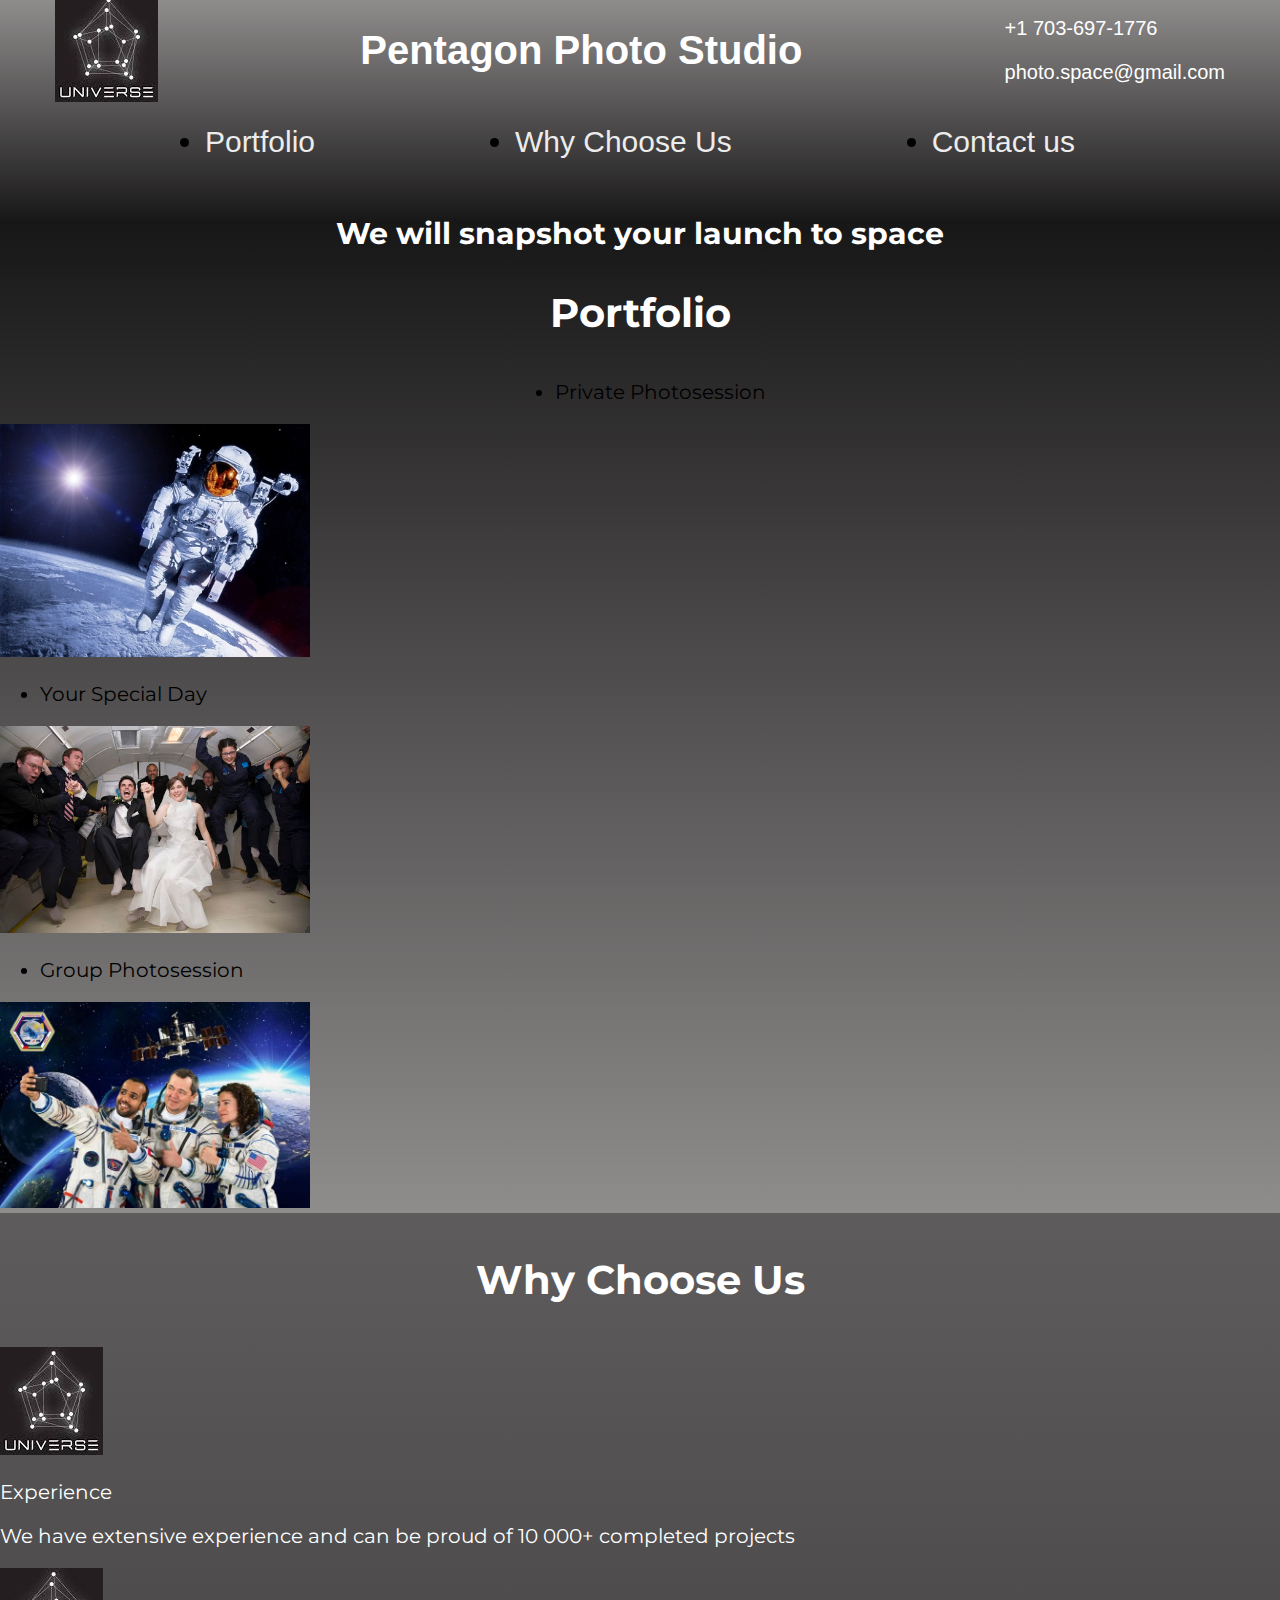
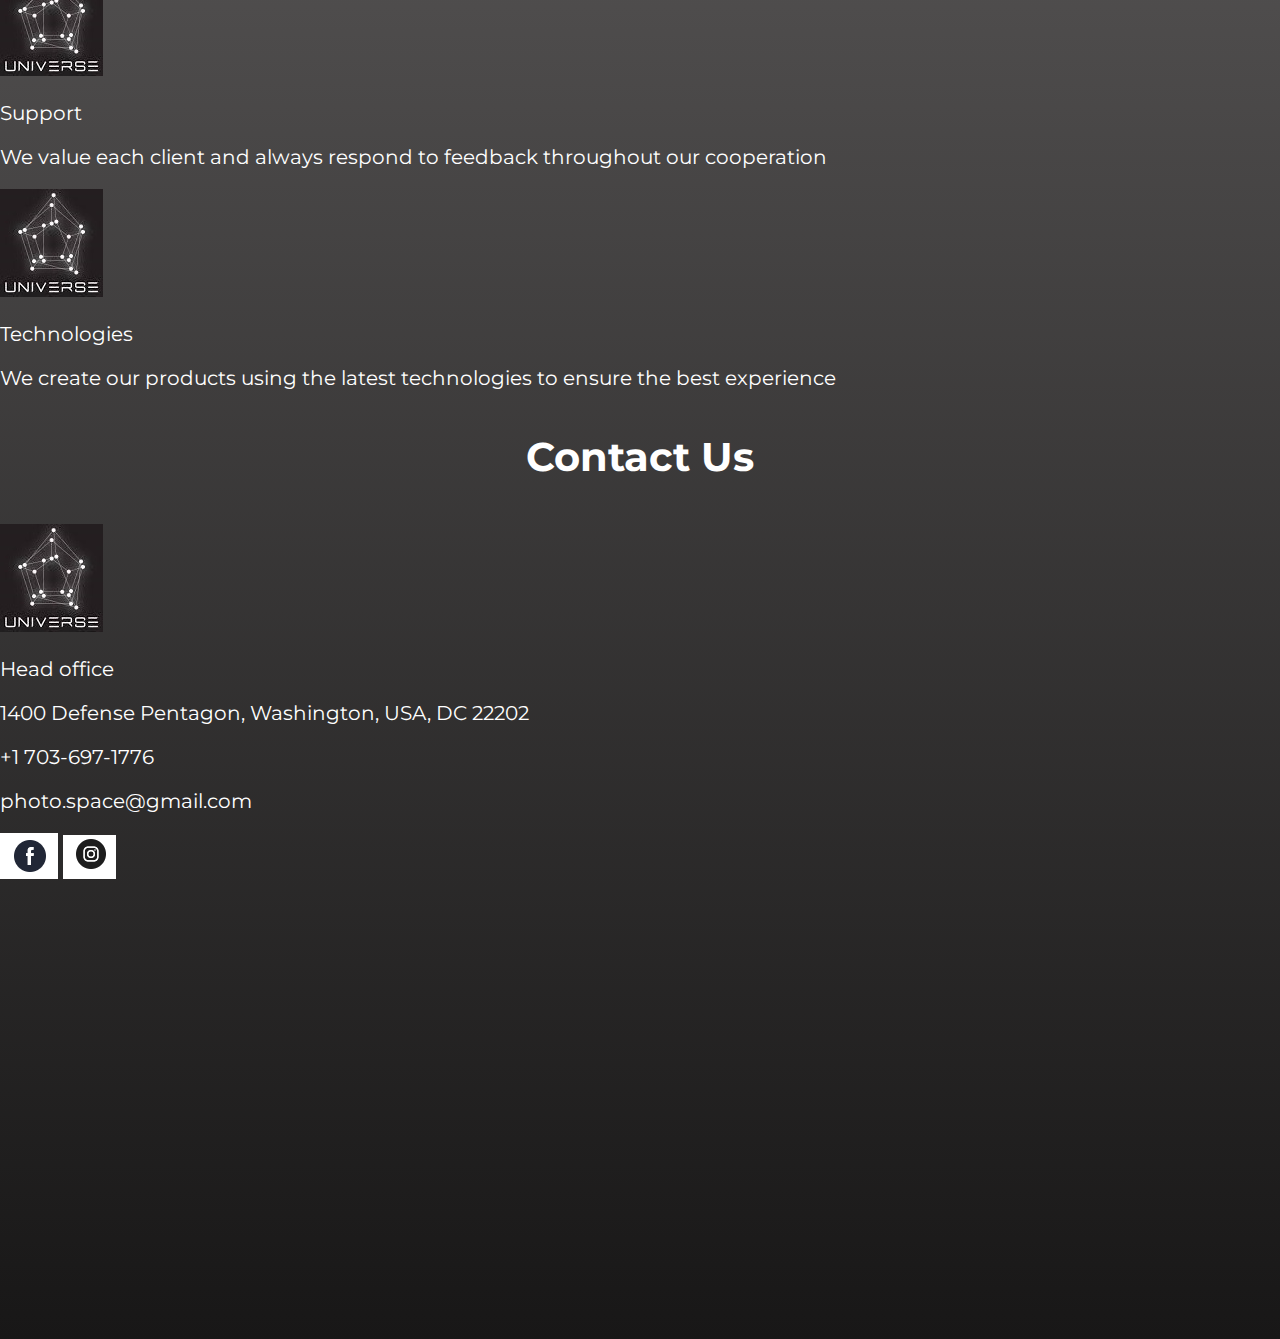
==== commit 3135fffb: "kk" ====
--- a/index.html
+++ b/index.html
@@ -42,7 +42,8 @@
         <div class="portfolio">
             <h2>We will snapshot your launch to space</h2>
             <h1>Portfolio</h1>
-                <ul>
+            
+                <ul class="portfolio__li">
                 <li><a href="portfolio.html">Private Photosession</a></li>
                 </ul>
                 <img src="img/cosmo.jpg" class="rounded float-left" alt="Cosmonaut in Open Space" width="310">
--- a/css/index.css
+++ b/css/index.css
@@ -15,10 +15,18 @@
   }
   h1{
       color: white;
+      justify-content: center;
+      display: flex;
+      margin-top: 55px;
+      margin-bottom: 55px;
   }
 
   h2{
       color: white;
+      margin-top: 0;
+      margin-bottom: 0;
+      display: flex;
+      justify-content: center; 
   }
   p{
       color: white;
@@ -76,5 +84,18 @@
 }
 
 .pfs{
-    
+   
+}
+
+.portfolio{
+    background-image: linear-gradient(to top, rgb(143, 140, 140), #181717);
+    min-height: 222px;
+    background-repeat: no-repeat;
+    background-size: cover;
+    background-position: top center;
+}
+
+.portfolio__li{
+    display: flex;
+    justify-content: center;
 }